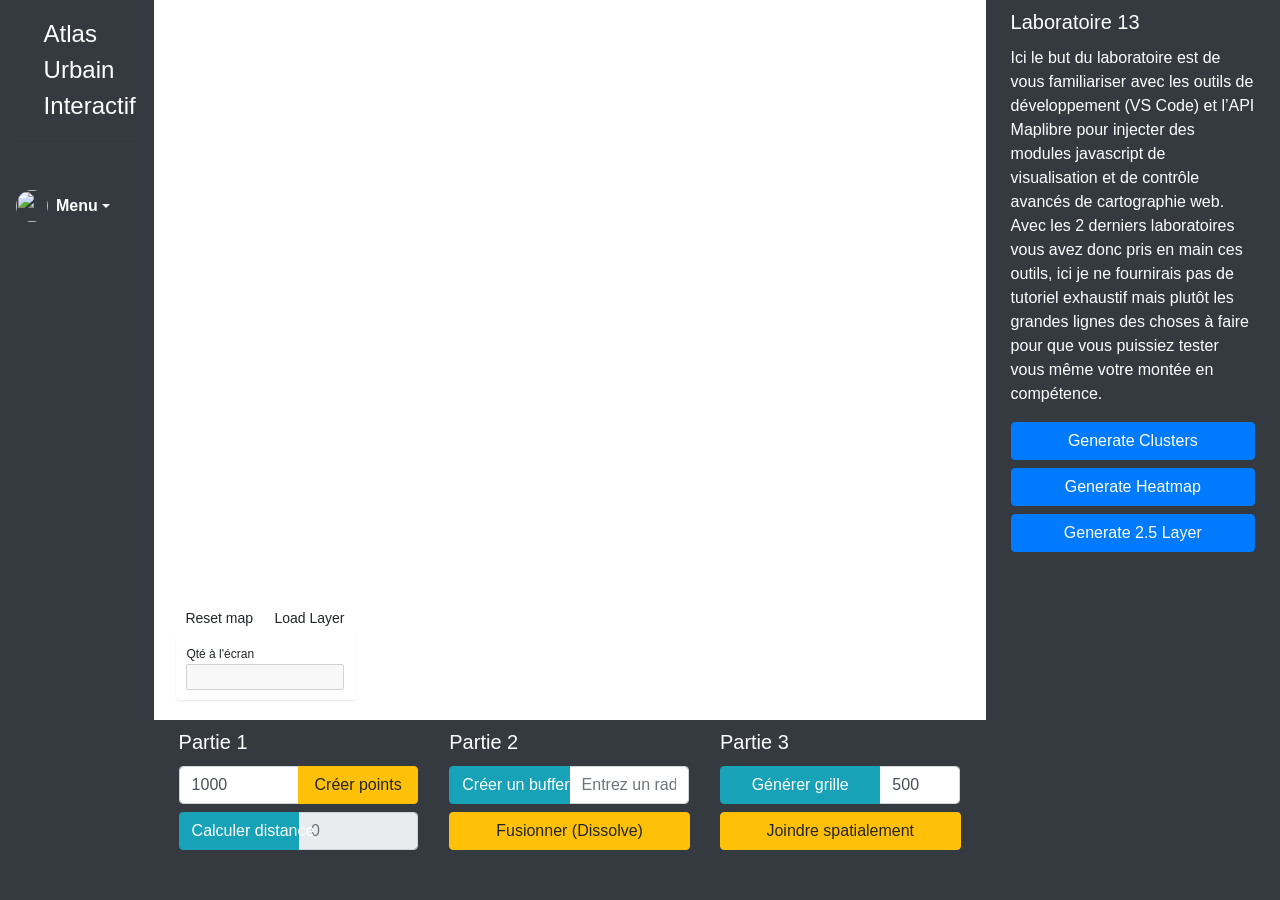
==== Atlas/app/index.html @ 839c94b1 "update lab 13" ====
<!doctype html>
<html lang="en">

<head>
  <meta charset="utf-8">
  <meta name="viewport" content="width=device-width, initial-scale=1">
  <meta name="description" content="">
  <meta name="author" content="">
  <meta charset="utf-8">
  <meta name="viewport" content="width=device-width, initial-scale=1, shrink-to-fit=no">

  <title>GEO7630</title>
  <link rel="stylesheet" href="https://unpkg.com/maplibre-gl@5.21.0/dist/maplibre-gl.css" />
  <link rel="stylesheet" type="text/css" href="./app.css" />
  <link rel="stylesheet" type="text/css" href="./sidebar/sidebar.css" />

  <link href="https://cdn.jsdelivr.net/npm/bootstrap@5.3.2/dist/css/bootstrap.min.css" rel="stylesheet"
    integrity="sha384-T3c6CoIi6uLrA9TneNEoa7RxnatzjcDSCmG1MXxSR1GAsXEV/Dwwykc2MPK8M2HN" crossorigin="anonymous">
  <!-- Bootstrap core CSS -->
  <link rel="stylesheet" href="https://cdn.jsdelivr.net/npm/bootstrap@4.0.0/dist/css/bootstrap.min.css"
    integrity="sha384-Gn5384xqQ1aoWXA+058RXPxPg6fy4IWvTNh0E263XmFcJlSAwiGgFAW/dAiS6JXm" crossorigin="anonymous">

  <script src="https://code.jquery.com/jquery-3.2.1.slim.min.js"
    integrity="sha384-KJ3o2DKtIkvYIK3UENzmM7KCkRr/rE9/Qpg6aAZGJwFDMVNA/GpGFF93hXpG5KkN"
    crossorigin="anonymous"></script>

  <script src="https://unpkg.com/maplibre-gl@5.21.0/dist/maplibre-gl.js"></script>


</head>

<body>

  <main>
    <h1 class="visually-hidden">GEO7630H26 Atlas Urbain Interactif</h1>

    <div class="d-flex flex-column flex-shrink-0 p-3 text-white bg-dark" style="width: 12%; height: 100vh;">
      <a href="/" class="d-flex align-items-center mb-3 mb-md-0 me-md-auto text-white text-decoration-none">
        <svg class="bi me-2" width="40" height="32">
          <use xlink:href="#geo-fill" />
        </svg>
        <span class="fs-4">Atlas Urbain Interactif</span>
      </a>
      <hr>
      <!-- <ul class="nav nav-pills flex-column mb-auto">
        <li class="nav-item">
          <a href="#" class="nav-link active" aria-current="page" onclick="loadTeam('Accueil')">
            <svg class="bi me-2" width="16" height="16">
              <use xlink:href="#home" />
            </svg>
            Accueil
          </a>
        </li>
        <li>
          <a href="#" class="nav-link text-white" onclick="loadTeam('Equipe1')">
            <svg class="bi me-2" width="16" height="16">
              <use xlink:href="#people-circle" />
            </svg>
            Équipe 1 : Titre
          </a>
        </li>
        <li>
          <a href="#" class="nav-link text-white" onclick="loadTeam('Equipe2')">
            <svg class="bi me-2" width="16" height="16">
              <use xlink:href="#people-circle" />
            </svg>
            Équipe 2 : Titre
          </a>
        </li>
        <li>
          <a href="#" class="nav-link text-white" onclick="loadTeam('Equipe3')">
            <svg class="bi me-2" width="16" height="16">
              <use xlink:href="#people-circle" />
            </svg>
            Équipe 3 : Titre
          </a>
        </li>
        <li>
          <a href="#" class="nav-link text-white" onclick="loadTeam('Equipe4')">
            <svg class="bi me-2" width="16" height="16">
              <use xlink:href="#people-circle" />
            </svg>
            Équipe 4 : Titre

          </a>
        </li>
        <li>
          <a href="#" class="nav-link text-white" onclick="loadTeam('Equipe5')">
            <svg class="bi me-2" width="16" height="16">
              <use xlink:href="#people-circle" />
            </svg>
            Équipe 5 : Titre

          </a>
        </li>
        <li>
          <a href="#" class="nav-link text-white" onclick="loadTeam('Equipe6')">
            <svg class="bi me-2" width="16" height="16">
              <use xlink:href="#people-circle" />
            </svg>
            Équipe 6 : Titre
          </a>
        </li>
        <li>
          <a href="#" class="nav-link text-white" onclick="loadTeam('Equipe7')">
            <svg class="bi me-2" width="16" height="16">
              <use xlink:href="#people-circle" />
            </svg>
            Équipe 7 : Titre

          </a>
        </li>
      </ul> -->

      <hr>
      <div class="dropdown">
        <a href="#" class="d-flex align-items-center text-white text-decoration-none dropdown-toggle" id="dropdownUser1"
          data-bs-toggle="dropdown" aria-expanded="false">
          <img src="https://uqam.ca/wp-content/themes/uqam2019/assets/images/uqam-logo.svg" alt="" width="32"
            height="32" class="rounded-circle me-2">
          <strong>Menu</strong>
        </a>
        <ul class="dropdown-menu dropdown-menu-dark text-small shadow" aria-labelledby="dropdownUser1">
          <li><a class="dropdown-item" href="#">Github</a></li>
          <li><a class="dropdown-item" href="#">A propos</a></li>
          <li><a class="dropdown-item" href="#">Contacts</a></li>
          <!-- <li><hr class="dropdown-divider"></li>
        <li><a class="dropdown-item" href="#">Sign out</a></li> -->
        </ul>
      </div>
    </div>


    <div id="bottomMenu" class="container-fluid bg-dark">
      <div class="row" style="padding: 10px; height: 100%;">
        <div class="col-4" style="height: 100%;">
          <h5 class="card-title text-white">Partie 1</h5>
          <div class="d-grid gap-2 mr-auto">
            <div class="input-group">
              <input type="text " id="randomInput" type="text" class="form-control col-6" placeholder="Max 10 000"
                aria-describedby="basic-addon2" value=1000>
              <button class="btn btn-warning col-6" type="button" id="generateRandomPoints"
                onclick="generateRandomPoints()">Créer points</button>
            </div>
            <div class="input-group">
              <button class="btn btn-info  col-6" type="button" id="calculateDistance">Calculer distance</button>
              <input type="text" class="form-control col-6" disabled placeholder="0" id="distanceResult">
            </div>

          </div>
        </div>
        <div class="col-4" style="height: 100%;">
          <h5 class="card-title text-white">Partie 2</h5>
          <div class="d-grid gap-2 mr-auto">
            <div class="input-group">
              <button class="btn btn-info  col-6" type="button" id="buffer">Créer un buffer</button>
              <input type="text" class="form-control col-6" id="radiusInput" placeholder="Entrez un radius">
            </div>
            <div class="input-group">
              <button class="btn btn-warning col-12" type="button" id="dissolve"
                onclick="dissolver()">Fusionner (Dissolve)</button>
            </div>
          </div>
        </div>

        <div class="col-4" style="height: 100%;">

          <h5 class="card-title text-white">Partie 3</h5>
          <div class="d-grid gap-2 mr-auto">
            <div class="input-group">
              <button  id="gridder" class="btn btn-info col-8" type="button"> Générer grille </button>
              <input type="text" class="form-control col-4" id="hexagonRadius" placeholder="Taille" value=500>
            </div>
            <div class="input-group">
              <button class="btn btn-warning col-12" type="button" id="union">Joindre spatialement</button>
            </div>
          </div>
        </div>
      </div>
    </div>

    <div id="rightMenu" class="container-fluid bg-dark">
      <div class="row" style="padding: 10px; height: 100%;">
        <div class="col" style="height: 100%;">
          <h5 class="card-title text-white">Laboratoire 13</h5>
          <p class="card-text flex-grow-1 text-white">Ici le but du laboratoire est de vous familiariser avec les outils de développement (VS Code) et l’API Maplibre pour injecter des modules javascript de visualisation et de contrôle avancés de cartographie web. Avec les 2 derniers laboratoires vous avez donc pris en main ces outils, ici je ne fournirais pas de tutoriel exhaustif mais plutôt les grandes lignes des choses à faire pour que vous puissiez tester vous même votre montée en compétence.
          </p>
          <div class="d-grid gap-2">
            <button class="btn btn-primary" type="button" id="generateClusters">Generate Clusters</button>
            <button class="btn btn-primary" type="button" id="generateHeatmap">Generate Heatmap</button>
            <button class="btn btn-primary" type="button" id="generate3D">Generate 2.5 Layer</button>
          </div>
        </div>
      </div>
    </div>
  </main>

  <script src="https://cdn.jsdelivr.net/npm/bootstrap@5.3.2/dist/js/bootstrap.bundle.min.js"
    integrity="sha384-C6RzsynM9kWDrMNeT87bh95OGNyZPhcTNXj1NW7RuBCsyN/o0jlpcV8Qyq46cDfL"
    crossorigin="anonymous"></script>

  <div id="map"></div>
  <div class="map-overlay top">
    <button class="btn btn-sm" type="button" id="resetMap">Reset map</button>
    <button class="btn btn-sm" type="button" id="loadLayer">Load Layer</button>
    <div class="map-overlay-inner">
        <span class="" id="inputGroup-sizing-sm">Qté à l'écran</span>
      <input id="featureCount" disabled placeholder="" type="text" class="" aria-label="Small"
        aria-describedby="inputGroup-sizing-sm">
    </div>
  </div>
  <!-- Bootstrap core JavaScript -->
  <!-- ================================================== -->
  <!-- Placed at the end of the document so the pages load faster -->
  <script src="https://code.jquery.com/jquery-3.2.1.slim.min.js"
    integrity="sha384-KJ3o2DKtIkvYIK3UENzmM7KCkRr/rE9/Qpg6aAZGJwFDMVNA/GpGFF93hXpG5KkN"
    crossorigin="anonymous"></script>


  <!-- ================================================== -->
  <script type='text/javascript' src="https://cdnjs.cloudflare.com/ajax/libs/Turf.js/6.5.0/turf.min.js"></script>
  <!-- ================================================== -->

  <!-- ================================================== -->

  <script type='text/javascript' src="./modules/layerHandling.js"></script>
  <script type='text/javascript' src="./modules/dynamicCounting.js"></script>
  <script type='text/javascript' src="./modules/union.js"></script>
  <script type='text/javascript' src="./modules/createRandomPoints.js"></script>
  <script type='text/javascript' src="./modules/createGrid.js"></script>
  <script type='text/javascript' src="./modules/calculateDistance.js"></script>
  <script type='text/javascript' src="./modules/buffering.js"></script>
  <script type='text/javascript' src="./modules/spatialUnion.js"></script>

  <script type='text/javascript' src="./app.js"></script>
  <!-- ================================================== -->

</body>
</html>
---- Atlas/app/app.css ----
body {
    margin: 0;
    padding: 0;
}

#map {
    position:absolute;
    right:23%;
    /* top:0; */
    bottom:20%;
    height: 80vh;  
    width: 65%;
}

#bottomMenu {
    position:absolute;
    right:23%;
    /* top:0; */
    bottom:0%;
    height: 20%;  
    width: 65%;
    background-color: red;
}


#rightMenu {
    position:absolute;
    right:0%;
    /* top:0; */
    bottom:0%;
    height: 100vh;  
    width: 23%;
    background-color: blueviolet;

}


.map-overlay {
    font: 12px/20px 'Helvetica Neue', Arial, Helvetica, sans-serif;
    position: absolute;
    width: 200px;
    bottom: 20%;
    left: 13%;
    padding: 10px;
}

.map-overlay .map-overlay-inner {
    background-color: #fff;
    box-shadow: 0 1px 2px rgba(0, 0, 0, 0.1);
    border-radius: 3px;
    padding: 10px;
    margin-bottom: 10px;
}
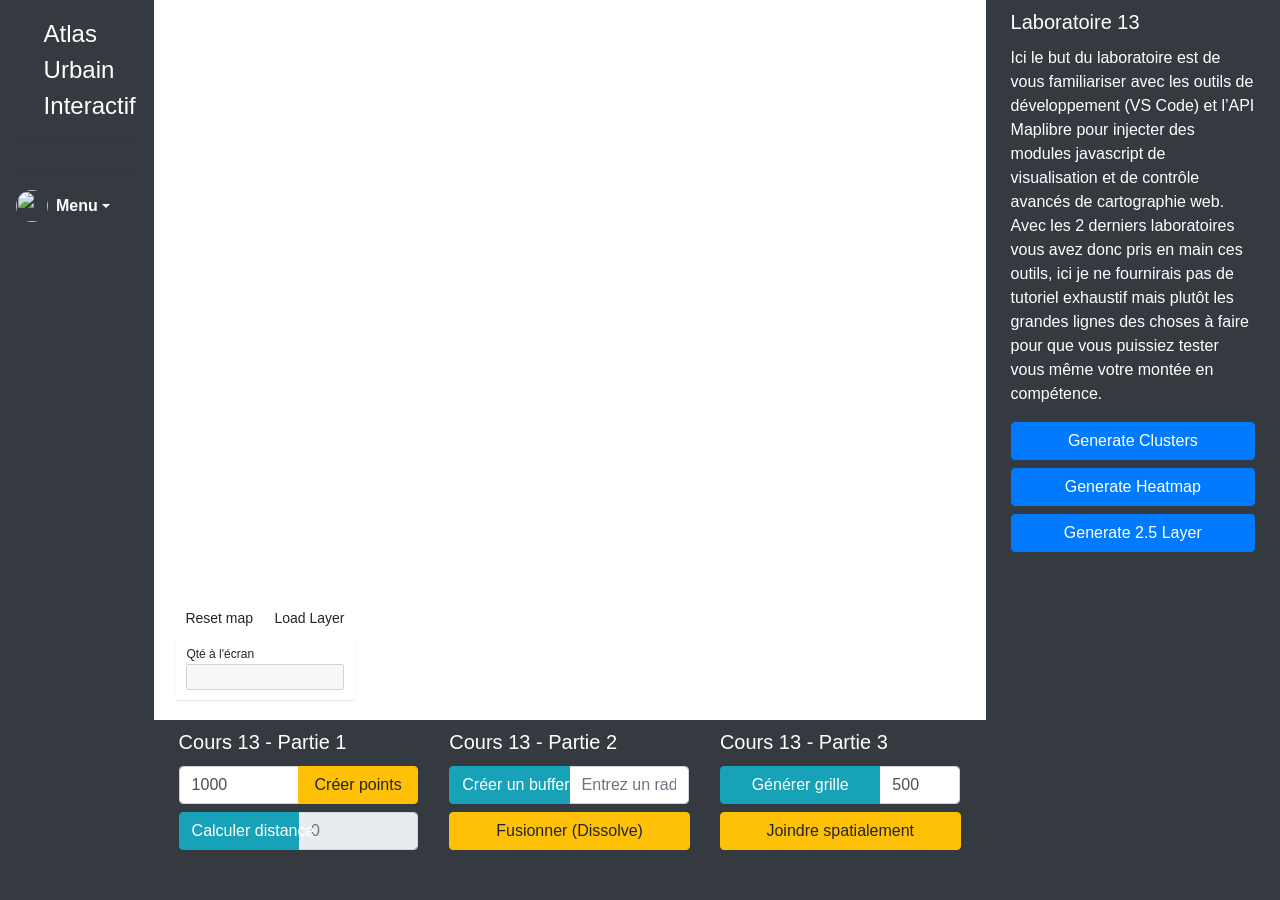
==== commit 0a81e3be: "update docs" ====
--- a/Atlas/app/index.html
+++ b/Atlas/app/index.html
@@ -134,7 +134,7 @@
     <div id="bottomMenu" class="container-fluid bg-dark">
       <div class="row" style="padding: 10px; height: 100%;">
         <div class="col-4" style="height: 100%;">
-          <h5 class="card-title text-white">Partie 1</h5>
+          <h5 class="card-title text-white">Cours 13 - Partie 1</h5>
           <div class="d-grid gap-2 mr-auto">
             <div class="input-group">
               <input type="text " id="randomInput" type="text" class="form-control col-6" placeholder="Max 10 000"
@@ -150,7 +150,7 @@
           </div>
         </div>
         <div class="col-4" style="height: 100%;">
-          <h5 class="card-title text-white">Partie 2</h5>
+          <h5 class="card-title text-white">Cours 13 - Partie 2</h5>
           <div class="d-grid gap-2 mr-auto">
             <div class="input-group">
               <button class="btn btn-info  col-6" type="button" id="buffer">Créer un buffer</button>
@@ -165,7 +165,7 @@
 
         <div class="col-4" style="height: 100%;">
 
-          <h5 class="card-title text-white">Partie 3</h5>
+          <h5 class="card-title text-white">Cours 13 - Partie 3</h5>
           <div class="d-grid gap-2 mr-auto">
             <div class="input-group">
               <button  id="gridder" class="btn btn-info col-8" type="button"> Générer grille </button>
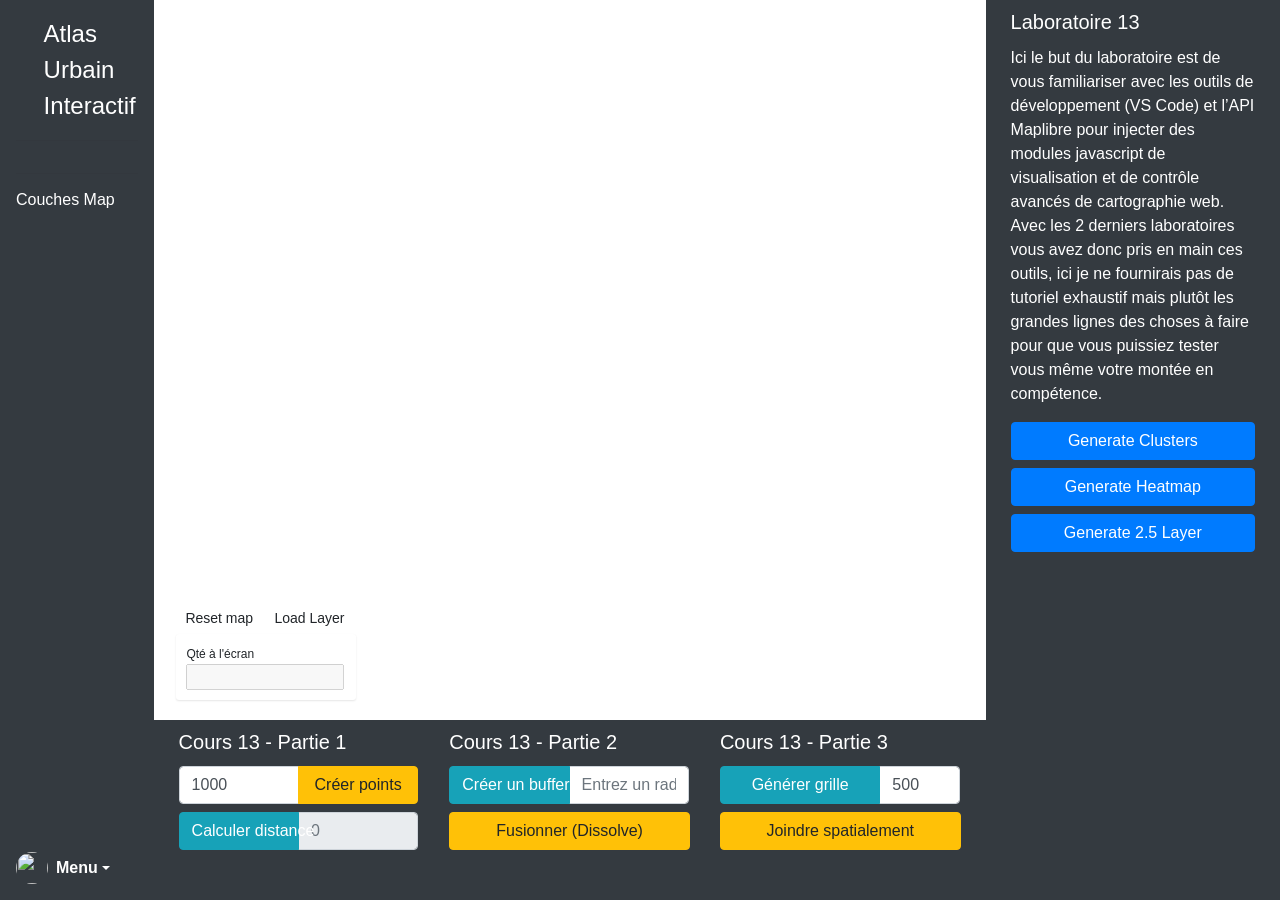
==== commit 1232a449: "update LAB 13 modules" ====
--- a/Atlas/app/index.html
+++ b/Atlas/app/index.html
@@ -113,7 +113,11 @@
       </ul> -->
 
       <hr>
-      <div class="dropdown">
+      <div id="layerControlPanel" class="mb-3">
+        <h6 class="text-white">Couches Map</h6>
+        <div id="layerList" class="list-group list-group-flush text-white"></div>
+      </div>
+      <div class="dropdown mt-auto">
         <a href="#" class="d-flex align-items-center text-white text-decoration-none dropdown-toggle" id="dropdownUser1"
           data-bs-toggle="dropdown" aria-expanded="false">
           <img src="https://uqam.ca/wp-content/themes/uqam2019/assets/images/uqam-logo.svg" alt="" width="32"
@@ -188,7 +192,7 @@
           <div class="d-grid gap-2">
             <button class="btn btn-primary" type="button" id="generateClusters">Generate Clusters</button>
             <button class="btn btn-primary" type="button" id="generateHeatmap">Generate Heatmap</button>
-            <button class="btn btn-primary" type="button" id="generate3D">Generate 2.5 Layer</button>
+            <button class="btn btn-primary" type="button" id="generateExtrusion">Generate 2.5 Layer</button>
           </div>
         </div>
       </div>
@@ -221,10 +225,19 @@
   <script type='text/javascript' src="https://cdnjs.cloudflare.com/ajax/libs/Turf.js/6.5.0/turf.min.js"></script>
   <!-- ================================================== -->
 
+
+
+
+  <!-- ================================================== -->
+     <script type='text/javascript' src="./lab13/generateClusters.js"></script>
+     <script type='text/javascript' src="./lab13/generateHeatmap.js"></script>
+     <script type='text/javascript' src="./lab13/generateExtrusion.js"></script>
+
   <!-- ================================================== -->
 
   <script type='text/javascript' src="./modules/layerHandling.js"></script>
-  <script type='text/javascript' src="./modules/dynamicCounting.js"></script>
+  <script type='text/javascript' src="./modules/layerLegend.js"></script>
+  <script type='text/javascript' src="./modules/dynamicCounts.js"></script>
   <script type='text/javascript' src="./modules/union.js"></script>
   <script type='text/javascript' src="./modules/createRandomPoints.js"></script>
   <script type='text/javascript' src="./modules/createGrid.js"></script>
@@ -232,6 +245,7 @@
   <script type='text/javascript' src="./modules/buffering.js"></script>
   <script type='text/javascript' src="./modules/spatialUnion.js"></script>
 
+  <!-- ================================================== -->
   <script type='text/javascript' src="./app.js"></script>
   <!-- ================================================== -->
 
